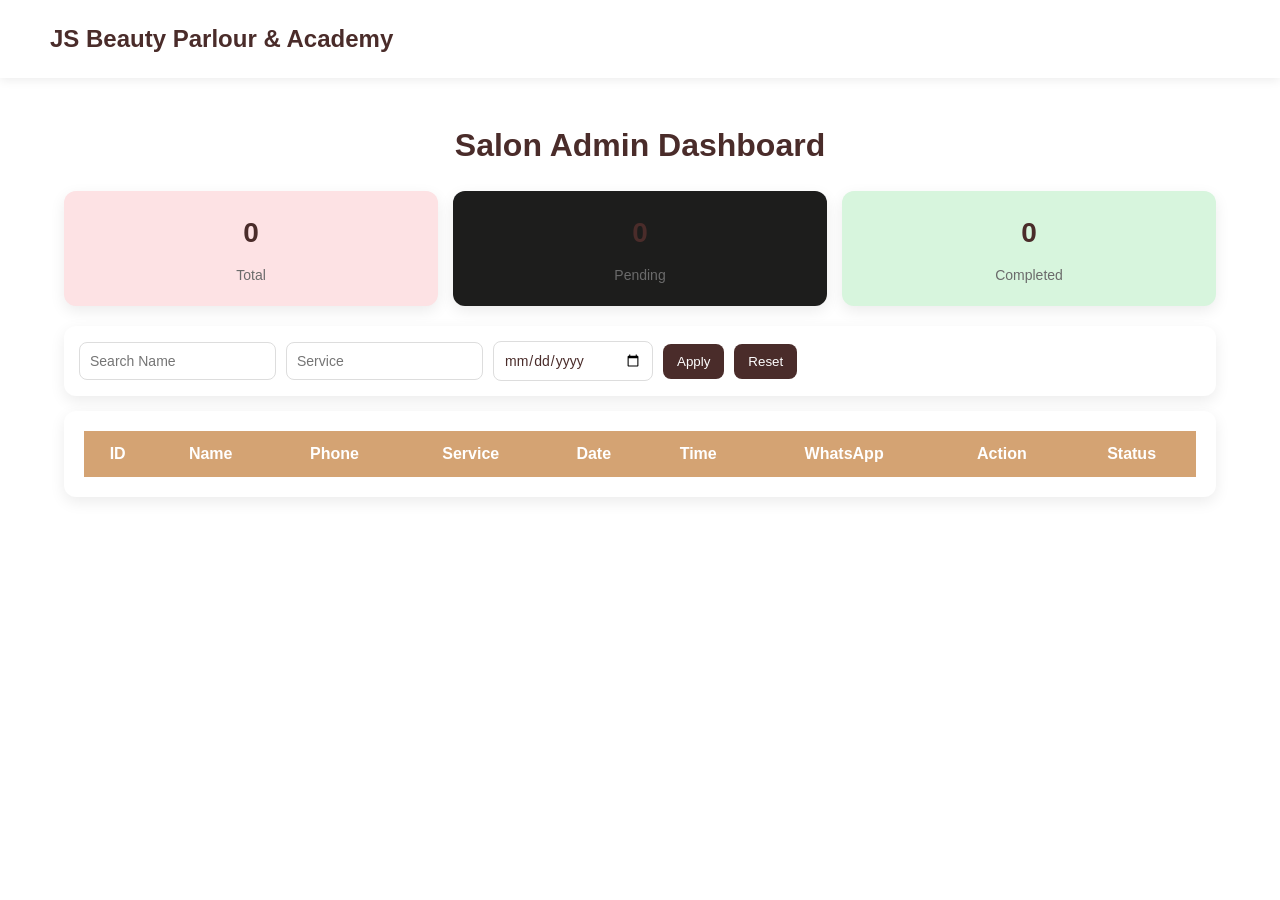
==== pages/admin.html @ 8a8b9c5a "Implemented responsive frontend for salon management website" ====
<!DOCTYPE html>
<html lang="en">
<head>
<meta charset="UTF-8">
<meta name="viewport" content="width=device-width, initial-scale=1.0">
<title>Salon Admin Dashboard</title>

<link rel="stylesheet" href="../style.css">

<style>
.admin-container{
    width:90%;
    max-width:1200px;
    margin:40px auto;
}

.admin-title{
    text-align:center;
    color:#4A2C2A;
    margin-bottom:10px;
}

/* ================= STATS ================= */
.stats-row{
    display:flex;
    gap:15px;
    flex-wrap:wrap;
    margin:20px 0;
}

.stat-box{
    flex:1;
    min-width:200px;
    padding:20px;
    border-radius:12px;
    text-align:center;
    box-shadow:0 5px 15px rgba(0,0,0,0.08);
}

.stat-box h2{
    font-size:28px;
    margin:0;
    font-weight:600;
}

.stat-box p{
    margin-top:8px;
}

/* COLORS */
.stat-box.total{ background:#fde2e4; }
.stat-box.pending{ background:#1d1d1c; }
.stat-box.done{ background:#d7f5dd; }

/* ================= FILTER ================= */
.filter-bar{
    display:flex;
    gap:10px;
    flex-wrap:wrap;
    margin:15px 0;
    padding:15px;
    background:white;
    border-radius:12px;
    box-shadow:0 5px 15px rgba(0,0,0,0.08);
}

.filter-bar input{
    padding:10px;
    border-radius:8px;
    border:1px solid #ddd;
    min-width:160px;
}

.filter-bar button{
    padding:10px 14px;
    border:none;
    border-radius:8px;
    cursor:pointer;
    background:#4A2C2A;
    color:white;
}

/* ================= TABLE ================= */
.table-wrapper{
    background:white;
    padding:20px;
    border-radius:12px;
    box-shadow:0 5px 15px rgba(0,0,0,0.08);
    overflow-x:auto;
}

table{
    width:100%;
    border-collapse:collapse;
}

th{
    background:#D4A373;
    color:white;
    padding:10px;
}

td{
    padding:10px;
    text-align:center;
    border-bottom:1px solid #eee;
}

/* BUTTONS */
button{
    background:red;
    color:white;
    border:none;
    padding:6px 10px;
    border-radius:6px;
    cursor:pointer;
}

/* WHATSAPP */
.whatsapp-btn{
    background:#25D366 !important;
    color:white !important;
    padding:6px 10px;
    border-radius:6px;
    text-decoration:none;
    display:inline-block;
}

/* STATUS BUTTON */
.status-btn{
    padding:6px 10px;
    border:none;
    border-radius:6px;
    cursor:pointer;
    color:white;
}

.status-Pending{ background:#f39c12; }
.status-Done{ background:#2ecc71; }
</style>

</head>

<body>

<nav>
    <div class="logo">JS Beauty Parlour & Academy</div>
</nav>

<div class="admin-container">

<h1 class="admin-title">Salon Admin Dashboard</h1>

<!-- STATS -->
<div class="stats-row">

    <div class="stat-box total">
        <h2 id="totalBookings">0</h2>
        <p>Total</p>
    </div>

    <div class="stat-box pending">
        <h2 id="pendingCount">0</h2>
        <p>Pending</p>
    </div>

    <div class="stat-box done">
        <h2 id="doneCount">0</h2>
        <p>Completed</p>
    </div>

</div>

<!-- FILTER -->
<div class="filter-bar">
    <input type="text" id="filterName" placeholder="Search Name">
    <input type="text" id="filterService" placeholder="Service">
    <input type="date" id="filterDate">

    <button onclick="applyFilters()">Apply</button>
    <button onclick="resetFilters()">Reset</button>
</div>

<!-- TABLE -->
<div class="table-wrapper">
<table>
<thead>
<tr>
<th>ID</th>
<th>Name</th>
<th>Phone</th>
<th>Service</th>
<th>Date</th>
<th>Time</th>
<th>WhatsApp</th>
<th>Action</th>
<th>Status</th>
</tr>
</thead>

<tbody id="appointmentTable"></tbody>
</table>
</div>

</div>

<script src="../script.js"></script>
<script>
window.addEventListener("DOMContentLoaded", loadAppointments);
</script>

</body>
</html>
---- style.css ----
/* =========================
   GLOBAL
========================= */

*, *::before, *::after {
    margin: 0;
    padding: 0;
    box-sizing: border-box;
    font-family: 'Poppins', sans-serif;
}

body {
    background: #ffffff;
    color: #333;
    line-height: 1.6;
    padding-top: 80px; /* offset for fixed navbar */
}

img {
    max-width: 100%;
    height: auto;
    display: block;
}

/* =========================
   NAVBAR
========================= */

nav {
    display: flex;
    justify-content: space-between;
    align-items: center;
    padding: 20px 50px;
    background: #ffffff;
    position: fixed;
    top: 0;
    left: 0;
    width: 100%;
    z-index: 9999;
    box-shadow: 0 2px 10px rgba(0, 0, 0, 0.08);
}

.logo {
    font-size: 24px;
    font-weight: 700;
    color: #4A2C2A;
    white-space: nowrap;
}

/* Desktop nav menu */
.nav-menu {
    display: flex;
    gap: 25px;
    list-style: none;
    margin-left: auto;
}

.nav-menu li a {
    text-decoration: none;
    color: #333;
    font-weight: 500;
    transition: color 0.3s;
}

.nav-menu li a:hover {
    color: #D4A373;
}

/* Hamburger button — hidden on desktop */
.menu-toggle {
    display: none;
    font-size: 28px;
    background: none;
    border: none;
    cursor: pointer;
    color: #4A2C2A;
    line-height: 1;
}

/* =========================
   HERO SECTION
========================= */

.hero {
    background: linear-gradient(135deg, #ffffff, #fdf6f0);
    text-align: center;
    padding: 120px 20px;
    display: flex;
    flex-direction: column;
    justify-content: center;
    align-items: center;
}

.hero h1 {
    font-size: 55px;
    color: #4A2C2A;
    margin-bottom: 15px;
}

.hero-line {
    width: 120px;
    height: 4px;
    background: #D4A373;
    border-radius: 5px;
    margin: 15px auto 25px auto;
}

.hero p {
    font-size: 20px;
    color: #666;
    max-width: 700px;
    margin-bottom: 30px;
}

/* =========================
   BUTTON
========================= */

.btn {
    text-decoration: none;
    background: #D4A373;
    color: white;
    padding: 14px 30px;
    border-radius: 30px;
    font-weight: 600;
    transition: 0.3s;
    display: inline-block;
}

.btn:hover {
    background: #c28c58;
    transform: translateY(-2px);
}

/* =========================
   STATS
========================= */

.stats {
    display: flex;
    justify-content: center;
    gap: 60px;
    padding: 60px 20px;
    text-align: center;
    flex-wrap: wrap;
}

.stats h2 {
    color: #D4A373;
    font-size: 35px;
}

.stats p {
    margin-top: 10px;
}

/* =========================
   SERVICES
========================= */

.services {
    padding: 80px 20px;
    text-align: center;
}

.services h2 {
    color: #4A2C2A;
    margin-bottom: 40px;
}

.service-container {
    display: flex;
    justify-content: center;
    gap: 30px;
    flex-wrap: wrap;
}

/* =========================
   CARDS
========================= */

.card {
    width: 280px;
    padding: 30px;
    background: white;
    border-radius: 15px;
    box-shadow: 0 5px 20px rgba(0, 0, 0, 0.08);
    transition: 0.3s;
}

.card:hover {
    transform: translateY(-8px);
    box-shadow: 0 10px 25px rgba(0, 0, 0, 0.15);
}

.card i {
    font-size: 45px;
    color: #D4A373;
    margin-bottom: 15px;
}

.card h3 {
    margin-bottom: 10px;
    color: #4A2C2A;
}

/* =========================
   OFFERS (homepage widget)
========================= */

.offers {
    padding: 80px 20px;
    text-align: center;
}

.offers h2 {
    color: #4A2C2A;
    margin-bottom: 30px;
}

.offer-box {
    width: 350px;
    margin: auto;
    padding: 30px;
    border-radius: 15px;
    box-shadow: 0 5px 20px rgba(0, 0, 0, 0.08);
}

.offer-box h3 {
    color: #4A2C2A;
}

.offer-box h4 {
    color: #D4A373;
    margin-top: 15px;
    font-size: 24px;
}

/* =========================
   OFFERS PAGE
========================= */

.offers-page {
    padding: 80px 20px;
    text-align: center;
    background: linear-gradient(135deg, #ffffff, #fdf6f0);
}

.offers-page h1 {
    color: #4A2C2A;
    margin-bottom: 10px;
}

.offers-page p {
    color: #666;
    margin-bottom: 40px;
}

.offer-grid {
    display: grid;
    grid-template-columns: repeat(auto-fit, minmax(280px, 1fr));
    gap: 25px;
    max-width: 1200px;
    margin: auto;
}

.offer-card {
    background: white;
    padding: 30px;
    border-radius: 20px;
    box-shadow: 0 8px 20px rgba(0, 0, 0, 0.08);
    transition: 0.3s;
    border-top: 5px solid #D4A373;
}

.offer-card:hover {
    transform: translateY(-8px);
    box-shadow: 0 12px 25px rgba(0, 0, 0, 0.15);
}

.offer-card h2 {
    color: #4A2C2A;
    margin-bottom: 15px;
    font-size: 22px;
}

.offer-card h3 {
    color: #D4A373;
    font-size: 32px;
    margin-bottom: 15px;
}

.offer-card p {
    color: #666;
    margin-bottom: 0;
}

/* =========================
   GALLERY
========================= */

.gallery {
    display: flex;
    flex-wrap: wrap;
    justify-content: center;
    gap: 20px;
    padding: 40px;
}

.gallery img {
    width: 300px;
    height: 350px;
    object-fit: cover;
    border-radius: 15px;
    transition: 0.3s;
    box-shadow: 0 5px 20px rgba(0, 0, 0, 0.1);
}

.gallery img:hover {
    transform: scale(1.05);
}

/* =========================
   BOOKING PAGE
========================= */

.booking-container {
    width: 90%;
    max-width: 700px;
    margin: 60px auto;
    padding: 40px;
    background: #ffffff;
    border-radius: 25px;
    box-shadow: 0 10px 30px rgba(0, 0, 0, 0.08);
    border-top: 5px solid #D4A373;
}

.booking-container h1 {
    text-align: center;
    color: #4A2C2A;
    font-size: 42px;
    margin-bottom: 10px;
}

.booking-subtitle {
    text-align: center;
    color: #777;
    margin-bottom: 35px;
    font-size: 18px;
}

.booking-form {
    display: flex;
    flex-direction: column;
    gap: 18px;
}

.booking-form input,
.booking-form select,
.booking-form textarea,
.booking-container input,
.booking-container select,
.booking-container textarea {
    width: 100%;
    padding: 15px 16px;
    border: 1px solid #ddd;
    border-radius: 12px;
    outline: none;
    font-size: 16px;
    transition: 0.3s;
    box-sizing: border-box;
}

.booking-form input:focus,
.booking-form select:focus,
.booking-form textarea:focus,
.booking-container input:focus,
.booking-container select:focus,
.booking-container textarea:focus {
    border-color: #D4A373;
    box-shadow: 0 0 8px rgba(212, 163, 115, 0.3);
}

.booking-form textarea,
.booking-container textarea {
    height: 140px;
    resize: none;
}

.booking-form button,
.booking-container button {
    background: #D4A373;
    color: white;
    border: none;
    padding: 16px;
    border-radius: 12px;
    cursor: pointer;
    font-size: 18px;
    font-weight: bold;
    transition: 0.3s;
}

.booking-form button:hover,
.booking-container button:hover {
    background: #c28c58;
    transform: translateY(-3px);
}

/* =========================
   POPUP NOTIFICATIONS
========================= */
.success-popup {
    position: fixed;
    top: 50%;
    left: 50%;
    transform: translate(-50%, -50%) scale(0.9);
    width: 350px;
    background: white;
    padding: 30px;
    border-radius: 20px;
    text-align: center;
    box-shadow: 0 10px 30px rgba(0, 0, 0, 0.2);
    opacity: 0;
    pointer-events: none;
    transition: opacity 0.3s ease, transform 0.3s ease;
    z-index: 9999;
}

.success-popup.show {
    opacity: 1;
    pointer-events: auto;
    transform: translate(-50%, -50%) scale(1);
}

/* =========================
   CONTACT PAGE
========================= */

.contact-container {
    max-width: 900px;
    margin: auto;
    padding: 50px 20px;
}

.contact-container h1 {
    text-align: center;
    margin-bottom: 30px;
    color: #4A2C2A;
}

.contact-container h3 {
    color: #4A2C2A;
    margin-top: 20px;
}

.contact-container a {
    color: #D4A373;
    text-decoration: none;
    font-weight: 600;
}

/* =========================
   WHATSAPP BUTTON
========================= */

.whatsapp {
    position: fixed;
    bottom: 20px;
    right: 20px;
    width: 60px;
    height: 60px;
    background: #25D366;
    display: flex;
    justify-content: center;
    align-items: center;
    border-radius: 50%;
    text-decoration: none;
    color: white;
    font-size: 28px;
    box-shadow: 0 5px 15px rgba(0, 0, 0, 0.2);
    z-index: 1000;
}

a.whatsapp-btn {
    background: #25D366 !important;
    color: white !important;
    padding: 6px 10px;
    border-radius: 6px;
    text-decoration: none;
    display: inline-block;
    font-weight: 500;
}

a.whatsapp-btn:hover {
    opacity: 0.85;
}

.whatsapp-cell {
    text-align: center;
    vertical-align: middle;
}

/* =========================
   ADMIN / FILTER BAR
========================= */

.filter-bar {
    display: flex;
    gap: 10px;
    flex-wrap: wrap;
    margin: 20px 0;
    padding: 15px;
    background: white;
    border-radius: 12px;
    box-shadow: 0 5px 15px rgba(0, 0, 0, 0.08);
    align-items: center;
}

.filter-bar input {
    padding: 10px 12px;
    border: 1px solid #eee;
    border-radius: 8px;
    font-size: 14px;
    outline: none;
    color: #4A2C2A;
    background: #fff;
    transition: 0.2s;
}

.filter-bar input:focus {
    border-color: #D4A373;
    box-shadow: 0 0 0 2px rgba(212, 163, 115, 0.25);
}

.filter-btn {
    padding: 10px 14px;
    border: none;
    border-radius: 8px;
    cursor: pointer;
    font-size: 13px;
    font-weight: 500;
    transition: 0.2s;
}

.filter-apply {
    background: #4A2C2A;
    color: white;
}

.filter-apply:hover {
    background: #3b221f;
}

.filter-reset {
    background: #D4A373;
    color: white;
}

.filter-reset:hover {
    background: #c7925f;
}

/* =========================
   STATS ROW (Admin)
========================= */

.stats-row {
    display: flex;
    gap: 15px;
    flex-wrap: wrap;
    margin: 20px 0;
}

.stat-box {
    flex: 1;
    min-width: 200px;
    padding: 20px;
    border-radius: 12px;
    text-align: center;
    box-shadow: 0 5px 12px rgba(0, 0, 0, 0.06);
    color: #333;
    background: #fff;
}

.stat-box.total  { background: #FCE8E6; }
.stat-box.pending { background: #F6E7C1; }
.stat-box.done   { background: #DDF3E4; }

.stat-box h2 {
    margin: 0;
    font-size: 32px;
    font-weight: 600;
    color: #4A2C2A;
}

.stat-box p {
    margin-top: 6px;
    font-size: 14px;
    color: #6b6b6b;
}

/* =========================
   CONTAINER UTILITY
========================= */

.container {
    width: 100%;
    max-width: 1200px;
    margin: auto;
    padding: 10px;
}

/* =========================
   PAGE BACKGROUND UTILITY
========================= */

.page-background {
    background: linear-gradient(135deg, #ffffff, #fdf6f0);
    min-height: 100vh;
}

/* =========================
   PAGE HEADINGS
========================= */

h1 {
    text-align: center;
    color: #4A2C2A;
    margin: 40px 0;
}

/* =========================
   TABLE
========================= */

table {
    width: 100%;
    border-collapse: collapse;
}

/* =========================
   FOOTER
========================= */

footer {
    background: #4A2C2A;
    color: white;
    text-align: center;
    padding: 40px 20px;
    margin-top: 60px;
}

footer h3 {
    margin-bottom: 10px;
}

footer p {
    margin: 5px 0;
}

/* =========================================
   MOBILE RESPONSIVE  (max-width: 768px)
========================================= */

@media screen and (max-width: 768px) {

    /* --- Navbar --- */
    nav {
        padding: 15px 20px;
        flex-wrap: nowrap;
        position: fixed;
    }

    .logo {
        font-size: 16px;
        max-width: 75%;
    }

    .menu-toggle {
        display: block; /* show hamburger */
    }

    .nav-menu {
        display: none;           /* hidden by default */
        position: absolute;
        top: 70px;
        left: 0;
        width: 100%;
        background: white;
        flex-direction: column;
        padding: 20px 0;
        box-shadow: 0 5px 15px rgba(0, 0, 0, 0.1);
        gap: 0;
    }

    .nav-menu.show {
        display: flex;           /* toggled by JS */
    }

    .nav-menu li {
        margin: 12px 0;
        text-align: center;
    }

    .nav-menu li a {
        font-size: 16px;
    }

    /* --- Hero --- */
    .hero {
        padding: 80px 20px;
    }

    .hero h1 {
        font-size: 32px;
        line-height: 1.3;
    }

    .hero p {
        font-size: 16px;
    }

    /* --- Stats --- */
    .stats {
        flex-direction: column;
        gap: 25px;
    }

    /* --- Services / Cards --- */
    .service-container {
        flex-direction: column;
        align-items: center;
    }

    .card {
        width: 100%;
        max-width: 400px;
    }

    /* --- Offers --- */
    .offer-box {
        width: 90%;
    }

    .offer-grid {
        grid-template-columns: 1fr;
    }

    /* --- Gallery --- */
    .gallery {
        padding: 20px;
        gap: 15px;
    }

    .gallery img {
        width: 100%;
        height: auto;
        min-height: 220px;
        object-fit: cover;
    }

    /* --- Booking --- */
    .booking-container {
        width: 95%;
        padding: 25px 20px;
        margin: 30px auto;
    }

    .booking-container h1 {
        font-size: 30px;
    }

    /* --- Contact --- */
    .contact-container {
        padding: 30px 20px;
    }

    /* --- Admin Filter --- */
    .filter-bar {
        flex-direction: column;
        align-items: stretch;
    }

    .filter-bar input,
    .filter-btn {
        width: 100%;
    }

    /* --- Admin Stats Row --- */
    .stat-box {
        min-width: 100%;
    }

    /* --- Tables --- */
    table {
        display: block;
        overflow-x: auto;
        white-space: nowrap;
        -webkit-overflow-scrolling: touch;
    }

    /* --- Footer --- */
    footer {
        padding: 30px 15px;
    }

    /* --- Success popup width on small screens --- */
    .success-popup {
        width: 90%;
        max-width: 350px;
    }
}

/* FIX FONT AWESOME ICONS */
.card i {
    font-size: 50px;
    color: #D4A373;
    display: block;
    margin-bottom: 20px;
}
.icon{
    font-size:50px;
    margin-bottom:20px;
}


.icon{
    font-size:55px;
    margin-bottom:20px;
    color: #8B5E3C;
    font-weight:bold;
}
.icon{
    font-size: 55px;
    color: #8B5E3C;
    margin-bottom: 20px;
    display: block;
    line-height: 1;
}

.popup-icon {
    width: 90px;
    height: 90px;
    margin: 0 auto 15px;

    border-radius: 50%;
    background: #2ecc71; /* green */
    color: white;

    font-size: 50px;   /* bigger tick */
    font-weight: bold;

    display: flex;
    align-items: center;
    justify-content: center;

    box-shadow: 0 6px 18px rgba(46, 204, 113, 0.35);
}
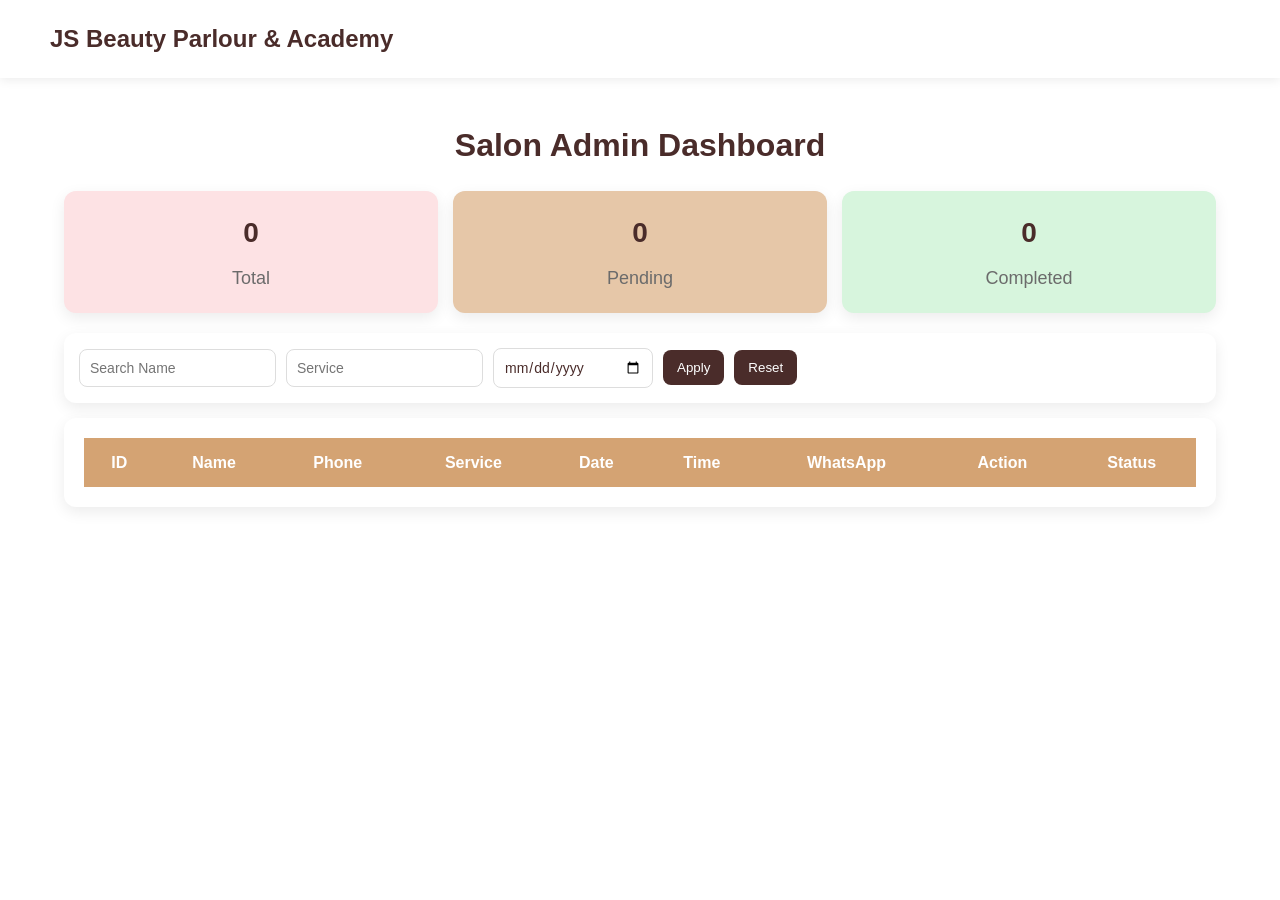
==== commit c6384ea7: "Updated admin dashboard theme colors and UI styling" ====
--- a/pages/admin.html
+++ b/pages/admin.html
@@ -8,6 +8,7 @@
 <link rel="stylesheet" href="../style.css">
 
 <style>
+
 .admin-container{
     width:90%;
     max-width:1200px;
@@ -21,6 +22,7 @@
 }
 
 /* ================= STATS ================= */
+
 .stats-row{
     display:flex;
     gap:15px;
@@ -45,14 +47,28 @@
 
 .stat-box p{
     margin-top:8px;
-}
-
-/* COLORS */
-.stat-box.total{ background:#fde2e4; }
-.stat-box.pending{ background:#1d1d1c; }
-.stat-box.done{ background:#d7f5dd; }
+    font-size:18px;
+}
+
+/* ================= COLORS ================= */
+
+.stat-box.total{
+    background:#fde2e4;
+    color:#4A2C2A;
+}
+
+.stat-box.pending{
+    background:#e6c7a8;
+    color:#4A2C2A;
+}
+
+.stat-box.done{
+    background:#d7f5dd;
+    color:#4A2C2A;
+}
 
 /* ================= FILTER ================= */
+
 .filter-bar{
     display:flex;
     gap:10px;
@@ -78,9 +94,15 @@
     cursor:pointer;
     background:#4A2C2A;
     color:white;
+    transition:0.3s;
+}
+
+.filter-bar button:hover{
+    background:#6b3f3b;
 }
 
 /* ================= TABLE ================= */
+
 .table-wrapper{
     background:white;
     padding:20px;
@@ -97,16 +119,17 @@
 th{
     background:#D4A373;
     color:white;
-    padding:10px;
+    padding:12px;
 }
 
 td{
-    padding:10px;
+    padding:12px;
     text-align:center;
     border-bottom:1px solid #eee;
 }
 
-/* BUTTONS */
+/* ================= BUTTONS ================= */
+
 button{
     background:red;
     color:white;
@@ -116,7 +139,8 @@
     cursor:pointer;
 }
 
-/* WHATSAPP */
+/* ================= WHATSAPP ================= */
+
 .whatsapp-btn{
     background:#25D366 !important;
     color:white !important;
@@ -126,7 +150,8 @@
     display:inline-block;
 }
 
-/* STATUS BUTTON */
+/* ================= STATUS BUTTON ================= */
+
 .status-btn{
     padding:6px 10px;
     border:none;
@@ -135,8 +160,14 @@
     color:white;
 }
 
-.status-Pending{ background:#f39c12; }
-.status-Done{ background:#2ecc71; }
+.status-Pending{
+    background:#d4a373;
+}
+
+.status-Done{
+    background:#2ecc71;
+}
+
 </style>
 
 </head>
@@ -151,7 +182,8 @@
 
 <h1 class="admin-title">Salon Admin Dashboard</h1>
 
-<!-- STATS -->
+<!-- ================= STATS ================= -->
+
 <div class="stats-row">
 
     <div class="stat-box total">
@@ -171,40 +203,52 @@
 
 </div>
 
-<!-- FILTER -->
+<!-- ================= FILTER ================= -->
+
 <div class="filter-bar">
+
     <input type="text" id="filterName" placeholder="Search Name">
+
     <input type="text" id="filterService" placeholder="Service">
+
     <input type="date" id="filterDate">
 
     <button onclick="applyFilters()">Apply</button>
+
     <button onclick="resetFilters()">Reset</button>
-</div>
-
-<!-- TABLE -->
+
+</div>
+
+<!-- ================= TABLE ================= -->
+
 <div class="table-wrapper">
+
 <table>
+
 <thead>
 <tr>
-<th>ID</th>
-<th>Name</th>
-<th>Phone</th>
-<th>Service</th>
-<th>Date</th>
-<th>Time</th>
-<th>WhatsApp</th>
-<th>Action</th>
-<th>Status</th>
+    <th>ID</th>
+    <th>Name</th>
+    <th>Phone</th>
+    <th>Service</th>
+    <th>Date</th>
+    <th>Time</th>
+    <th>WhatsApp</th>
+    <th>Action</th>
+    <th>Status</th>
 </tr>
 </thead>
 
 <tbody id="appointmentTable"></tbody>
+
 </table>
+
 </div>
 
 </div>
 
 <script src="../script.js"></script>
+
 <script>
 window.addEventListener("DOMContentLoaded", loadAppointments);
 </script>
--- a/style.css
+++ b/style.css
@@ -855,4 +855,5 @@
     justify-content: center;
 
     box-shadow: 0 6px 18px rgba(46, 204, 113, 0.35);
-}+}
+
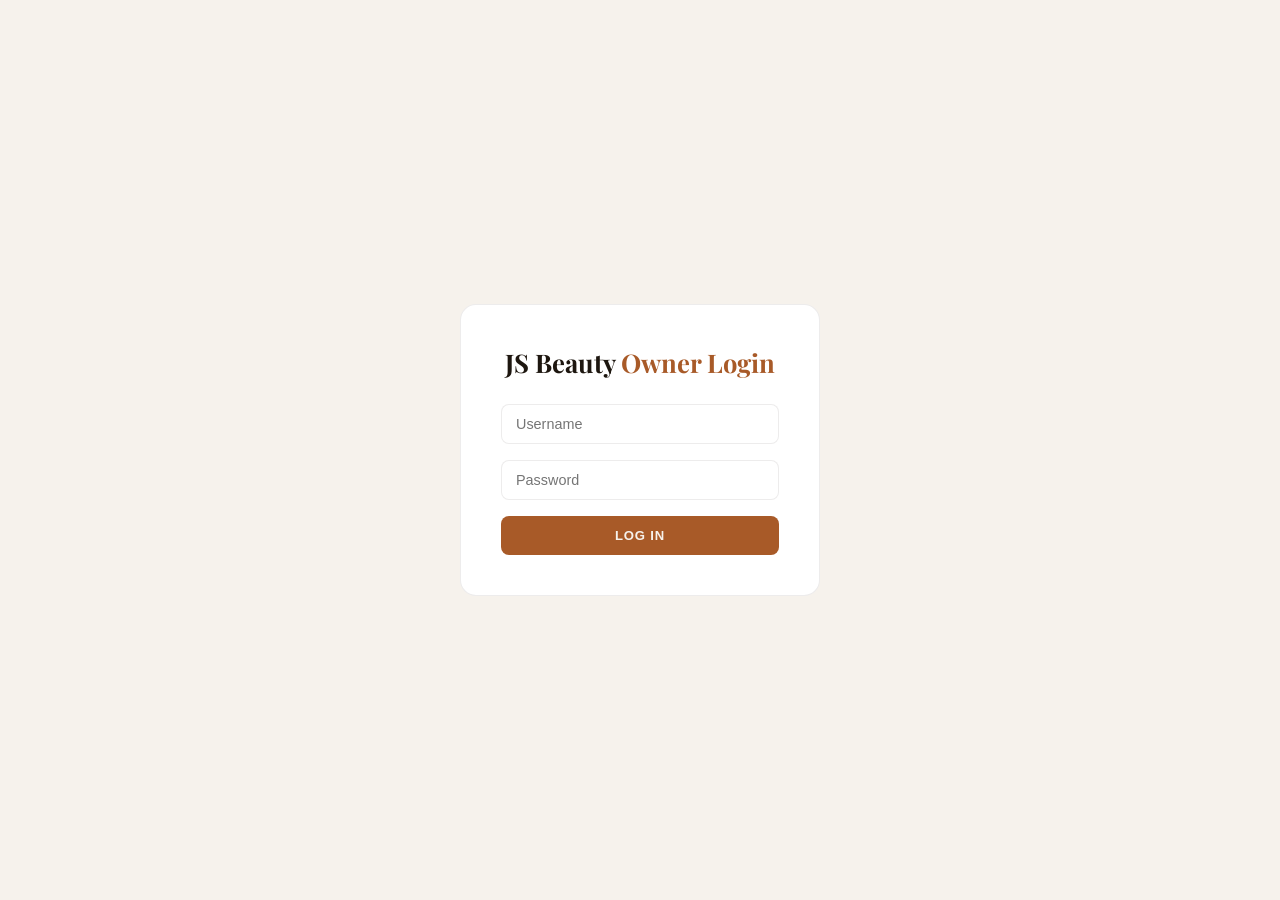
==== commit 70bb275c: "style: switch website from dark theme to light theme" ====
--- a/pages/admin.html
+++ b/pages/admin.html
@@ -3,255 +3,221 @@
 <head>
 <meta charset="UTF-8">
 <meta name="viewport" content="width=device-width, initial-scale=1.0">
-<title>Salon Admin Dashboard</title>
-
-<link rel="stylesheet" href="../style.css">
-
+<title>Owner Dashboard — JS Beauty Parlour & Academy</title>
+<link rel="preconnect" href="https://fonts.googleapis.com">
+<link href="https://fonts.googleapis.com/css2?family=Playfair+Display:wght@600;700&family=Inter:wght@400;500;600;700&display=swap" rel="stylesheet">
 <style>
-
-.admin-container{
-    width:90%;
-    max-width:1200px;
-    margin:40px auto;
-}
-
-.admin-title{
-    text-align:center;
-    color:#4A2C2A;
-    margin-bottom:10px;
-}
-
-/* ================= STATS ================= */
-
-.stats-row{
-    display:flex;
-    gap:15px;
-    flex-wrap:wrap;
-    margin:20px 0;
-}
-
-.stat-box{
-    flex:1;
-    min-width:200px;
-    padding:20px;
-    border-radius:12px;
-    text-align:center;
-    box-shadow:0 5px 15px rgba(0,0,0,0.08);
-}
-
-.stat-box h2{
-    font-size:28px;
-    margin:0;
-    font-weight:600;
-}
-
-.stat-box p{
-    margin-top:8px;
-    font-size:18px;
-}
-
-/* ================= COLORS ================= */
-
-.stat-box.total{
-    background:#fde2e4;
-    color:#4A2C2A;
-}
-
-.stat-box.pending{
-    background:#e6c7a8;
-    color:#4A2C2A;
-}
-
-.stat-box.done{
-    background:#d7f5dd;
-    color:#4A2C2A;
-}
-
-/* ================= FILTER ================= */
-
-.filter-bar{
-    display:flex;
-    gap:10px;
-    flex-wrap:wrap;
-    margin:15px 0;
-    padding:15px;
-    background:white;
-    border-radius:12px;
-    box-shadow:0 5px 15px rgba(0,0,0,0.08);
-}
-
-.filter-bar input{
-    padding:10px;
-    border-radius:8px;
-    border:1px solid #ddd;
-    min-width:160px;
-}
-
-.filter-bar button{
-    padding:10px 14px;
-    border:none;
-    border-radius:8px;
-    cursor:pointer;
-    background:#4A2C2A;
-    color:white;
-    transition:0.3s;
-}
-
-.filter-bar button:hover{
-    background:#6b3f3b;
-}
-
-/* ================= TABLE ================= */
-
-.table-wrapper{
-    background:white;
-    padding:20px;
-    border-radius:12px;
-    box-shadow:0 5px 15px rgba(0,0,0,0.08);
-    overflow-x:auto;
-}
-
-table{
-    width:100%;
-    border-collapse:collapse;
-}
-
-th{
-    background:#D4A373;
-    color:white;
-    padding:12px;
-}
-
-td{
-    padding:12px;
-    text-align:center;
-    border-bottom:1px solid #eee;
-}
-
-/* ================= BUTTONS ================= */
-
-button{
-    background:red;
-    color:white;
-    border:none;
-    padding:6px 10px;
-    border-radius:6px;
-    cursor:pointer;
-}
-
-/* ================= WHATSAPP ================= */
-
-.whatsapp-btn{
-    background:#25D366 !important;
-    color:white !important;
-    padding:6px 10px;
-    border-radius:6px;
-    text-decoration:none;
-    display:inline-block;
-}
-
-/* ================= STATUS BUTTON ================= */
-
-.status-btn{
-    padding:6px 10px;
-    border:none;
-    border-radius:6px;
-    cursor:pointer;
-    color:white;
-}
-
-.status-Pending{
-    background:#d4a373;
-}
-
-.status-Done{
-    background:#2ecc71;
-}
-
+  :root{--black: #F6F2EC;--black-2: #FAF7F2;--black-3: #FFFFFF;--black-4: #FFFFFF;--rg: #A85A28;--rg-light: #7D4319;--white: #1D160F;--w70: rgba(29,22,15,0.72);--w40: rgba(29,22,15,0.45);--w15: rgba(29,22,15,0.08);--border: rgba(168,90,40,0.20);--green: #178A49;--yellow: #8A6D1D;}
+  *{margin:0;padding:0;box-sizing:border-box;}
+  body{font-family:'Inter',sans-serif;background:var(--black);color:var(--white);min-height:100vh;}
+
+  /* LOGIN */
+  #loginScreen{display:flex;align-items:center;justify-content:center;min-height:100vh;padding:1rem;}
+  .login-card{background:var(--black-3);border:1px solid var(--w15);border-radius:16px;padding:2.5rem;width:100%;max-width:360px;}
+  .login-card h1{font-family:'Playfair Display',serif;font-size:1.6rem;margin-bottom:1.6rem;text-align:center;}
+  .login-card h1 span{color:var(--rg);}
+  .login-card input{width:100%;padding:11px 14px;margin-bottom:1rem;border:1px solid var(--w15);border-radius:8px;background:var(--black-4);color:var(--white);font-size:.9rem;}
+  .login-card button{width:100%;background:var(--rg);color:var(--black);border:none;padding:12px;border-radius:8px;font-weight:700;letter-spacing:.06em;text-transform:uppercase;font-size:.82rem;cursor:pointer;}
+  .login-err{color:#C23B3B;font-size:.78rem;text-align:center;margin-top:.6rem;display:none;}
+
+  /* DASHBOARD */
+  #dash{display:none;max-width:1100px;margin:0 auto;padding:2rem 1.2rem 4rem;}
+  .dash-head{display:flex;align-items:center;justify-content:space-between;margin-bottom:1.6rem;flex-wrap:wrap;gap:1rem;}
+  .dash-head h1{font-family:'Playfair Display',serif;font-size:1.7rem;}
+  .dash-head h1 span{color:var(--rg);}
+  .logout-btn{background:transparent;border:1px solid var(--w15);color:var(--w70);padding:8px 16px;border-radius:6px;font-size:.78rem;cursor:pointer;}
+
+  .stats-row{display:grid;grid-template-columns:repeat(4,1fr);gap:1rem;margin-bottom:2rem;}
+  .stat-card{background:var(--black-3);border:1px solid var(--w15);border-radius:12px;padding:1.2rem;text-align:center;}
+  .stat-num{font-family:'Playfair Display',serif;font-size:1.8rem;color:var(--rg);}
+  .stat-lbl{font-size:.7rem;color:var(--w40);text-transform:uppercase;letter-spacing:.08em;margin-top:.3rem;}
+
+  .filter-row{display:flex;gap:.6rem;margin-bottom:1.2rem;flex-wrap:wrap;}
+  .filter-btn{background:var(--black-3);border:1px solid var(--w15);color:var(--w70);padding:7px 16px;border-radius:20px;font-size:.78rem;cursor:pointer;}
+  .filter-btn.active{background:var(--rg);color:var(--black);border-color:var(--rg);font-weight:600;}
+
+  .appt-card{background:var(--black-3);border:1px solid var(--w15);border-radius:12px;padding:1.2rem 1.4rem;margin-bottom:.9rem;display:flex;justify-content:space-between;align-items:center;gap:1rem;flex-wrap:wrap;}
+  .appt-info{flex:1;min-width:200px;}
+  .appt-name{font-weight:600;font-size:1rem;}
+  .appt-meta{font-size:.8rem;color:var(--w40);margin-top:2px;line-height:1.5;}
+  .badge{display:inline-block;padding:3px 10px;border-radius:20px;font-size:.68rem;font-weight:700;letter-spacing:.05em;text-transform:uppercase;margin-left:8px;}
+  .badge.Pending{background:rgba(232,201,124,.15);color:var(--yellow);}
+  .badge.Confirmed{background:rgba(168,90,40,.15);color:var(--rg);}
+  .badge.Done{background:rgba(37,211,102,.15);color:var(--green);}
+
+  .appt-actions{display:flex;gap:.6rem;flex-wrap:wrap;}
+  .act-btn{border:none;padding:9px 14px;border-radius:7px;font-size:.78rem;font-weight:600;cursor:pointer;display:flex;align-items:center;gap:6px;}
+  .act-confirm{background:var(--green);color:#fff;}
+  .act-done{background:var(--rg);color:var(--black);}
+  .act-reset{background:transparent;border:1px solid var(--w15);color:var(--w70);}
+  .act-delete{background:transparent;border:1px solid rgba(255,80,80,.3);color:#C23B3B;}
+
+  .empty-state{text-align:center;padding:3rem;color:var(--w40);font-size:.9rem;}
+  .toast{position:fixed;bottom:1.5rem;left:50%;transform:translateX(-50%);background:var(--rg);color:var(--black);padding:10px 20px;border-radius:8px;font-size:.82rem;font-weight:600;display:none;z-index:300;}
 </style>
-
 </head>
-
 <body>
 
-<nav>
-    <div class="logo">JS Beauty Parlour & Academy</div>
-</nav>
-
-<div class="admin-container">
-
-<h1 class="admin-title">Salon Admin Dashboard</h1>
-
-<!-- ================= STATS ================= -->
-
-<div class="stats-row">
-
-    <div class="stat-box total">
-        <h2 id="totalBookings">0</h2>
-        <p>Total</p>
-    </div>
-
-    <div class="stat-box pending">
-        <h2 id="pendingCount">0</h2>
-        <p>Pending</p>
-    </div>
-
-    <div class="stat-box done">
-        <h2 id="doneCount">0</h2>
-        <p>Completed</p>
-    </div>
-
+<div id="loginScreen">
+  <div class="login-card">
+    <h1>JS Beauty <span>Owner Login</span></h1>
+    <input type="text" id="loginUser" placeholder="Username">
+    <input type="password" id="loginPass" placeholder="Password">
+    <button onclick="doLogin()">Log In</button>
+    <div class="login-err" id="loginErr">Invalid username or password.</div>
+  </div>
 </div>
 
-<!-- ================= FILTER ================= -->
-
-<div class="filter-bar">
-
-    <input type="text" id="filterName" placeholder="Search Name">
-
-    <input type="text" id="filterService" placeholder="Service">
-
-    <input type="date" id="filterDate">
-
-    <button onclick="applyFilters()">Apply</button>
-
-    <button onclick="resetFilters()">Reset</button>
-
+<div id="dash">
+  <div class="dash-head">
+    <h1>Appointment <span>Dashboard</span></h1>
+    <button class="logout-btn" onclick="logout()">Log Out</button>
+  </div>
+
+  <div class="stats-row">
+    <div class="stat-card"><div class="stat-num" id="statTotal">0</div><div class="stat-lbl">Total</div></div>
+    <div class="stat-card"><div class="stat-num" id="statPending">0</div><div class="stat-lbl">Pending</div></div>
+    <div class="stat-card"><div class="stat-num" id="statConfirmed">0</div><div class="stat-lbl">Confirmed</div></div>
+    <div class="stat-card"><div class="stat-num" id="statDone">0</div><div class="stat-lbl">Done</div></div>
+  </div>
+
+  <div class="filter-row" id="filterRow">
+    <button class="filter-btn active" data-f="All" onclick="setFilter('All')">All</button>
+    <button class="filter-btn" data-f="Pending" onclick="setFilter('Pending')">Pending</button>
+    <button class="filter-btn" data-f="Confirmed" onclick="setFilter('Confirmed')">Confirmed</button>
+    <button class="filter-btn" data-f="Done" onclick="setFilter('Done')">Done</button>
+  </div>
+
+  <div id="apptList"></div>
 </div>
 
-<!-- ================= TABLE ================= -->
-
-<div class="table-wrapper">
-
-<table>
-
-<thead>
-<tr>
-    <th>ID</th>
-    <th>Name</th>
-    <th>Phone</th>
-    <th>Service</th>
-    <th>Date</th>
-    <th>Time</th>
-    <th>WhatsApp</th>
-    <th>Action</th>
-    <th>Status</th>
-</tr>
-</thead>
-
-<tbody id="appointmentTable"></tbody>
-
-</table>
-
-</div>
-
-</div>
-
-<script src="../script.js"></script>
+<div class="toast" id="toast"></div>
 
 <script>
-window.addEventListener("DOMContentLoaded", loadAppointments);
+  // Point this at wherever your FastAPI backend is running
+  const API_BASE = "http://127.0.0.1:8000";
+
+  let appointments = [];
+  let currentFilter = "All";
+
+  function showToast(msg){
+    const t = document.getElementById('toast');
+    t.textContent = msg;
+    t.style.display = 'block';
+    setTimeout(()=> t.style.display='none', 2500);
+  }
+
+  async function doLogin(){
+    const username = document.getElementById('loginUser').value.trim();
+    const password = document.getElementById('loginPass').value.trim();
+    try{
+      const res = await fetch(`${API_BASE}/login`, {
+        method:'POST',
+        headers:{'Content-Type':'application/json'},
+        body: JSON.stringify({username, password})
+      });
+      if(!res.ok) throw new Error();
+      document.getElementById('loginScreen').style.display='none';
+      document.getElementById('dash').style.display='block';
+      sessionStorage.setItem('jsb_admin','1');
+      loadAppointments();
+    }catch(e){
+      document.getElementById('loginErr').style.display='block';
+    }
+  }
+
+  function logout(){
+    sessionStorage.removeItem('jsb_admin');
+    document.getElementById('dash').style.display='none';
+    document.getElementById('loginScreen').style.display='flex';
+  }
+
+  function setFilter(f){
+    currentFilter = f;
+    document.querySelectorAll('.filter-btn').forEach(b=>b.classList.toggle('active', b.dataset.f===f));
+    renderList();
+  }
+
+  async function loadAppointments(){
+    try{
+      const [apptRes, statsRes] = await Promise.all([
+        fetch(`${API_BASE}/appointments`),
+        fetch(`${API_BASE}/appointments/stats`)
+      ]);
+      appointments = await apptRes.json();
+      const stats = await statsRes.json();
+      document.getElementById('statTotal').textContent = stats.total;
+      document.getElementById('statPending').textContent = stats.pending;
+      document.getElementById('statConfirmed').textContent = stats.confirmed ?? 0;
+      document.getElementById('statDone').textContent = stats.done;
+      renderList();
+    }catch(e){
+      document.getElementById('apptList').innerHTML =
+        `<div class="empty-state">Could not reach the backend at ${API_BASE}.<br>Make sure the FastAPI server is running.</div>`;
+    }
+  }
+
+  function renderList(){
+    const list = document.getElementById('apptList');
+    const data = currentFilter==='All' ? appointments : appointments.filter(a=>a.status===currentFilter);
+
+    if(data.length===0){
+      list.innerHTML = `<div class="empty-state">No ${currentFilter==='All'?'':currentFilter.toLowerCase()} appointments.</div>`;
+      return;
+    }
+
+    list.innerHTML = data.map(a => `
+      <div class="appt-card">
+        <div class="appt-info">
+          <span class="appt-name">${a.name}<span class="badge ${a.status}">${a.status}</span></span>
+          <div class="appt-meta">${a.service}</div>
+          <div class="appt-meta">📅 ${a.date} · 🕐 ${a.time} · 📞 ${a.phone}</div>
+        </div>
+        <div class="appt-actions">
+          ${a.status==='Pending' ? `<button class="act-btn act-confirm" onclick="confirmAppt(${a.id})">💬 Confirm via WhatsApp</button>` : ''}
+          ${a.status==='Confirmed' ? `<button class="act-btn act-done" onclick="completeAppt(${a.id})">✓ Mark Done & Notify</button>` : ''}
+          ${a.status!=='Pending' ? `<button class="act-btn act-reset" onclick="resetAppt(${a.id})">↺ Reset</button>` : ''}
+          <button class="act-btn act-delete" onclick="deleteAppt(${a.id})">🗑 Delete</button>
+        </div>
+      </div>
+    `).join('');
+  }
+
+  async function confirmAppt(id){
+    const res = await fetch(`${API_BASE}/appointment/${id}/confirm`, {method:'PUT'});
+    const data = await res.json();
+    if(data.whatsapp_link) window.open(data.whatsapp_link, '_blank');
+    showToast('Marked Confirmed — send the WhatsApp message that just opened.');
+    loadAppointments();
+  }
+
+  async function completeAppt(id){
+    const res = await fetch(`${API_BASE}/appointment/${id}/complete`, {method:'PUT'});
+    const data = await res.json();
+    if(data.whatsapp_link) window.open(data.whatsapp_link, '_blank');
+    showToast('Marked Done — send the thank-you WhatsApp message that just opened.');
+    loadAppointments();
+  }
+
+  async function resetAppt(id){
+    await fetch(`${API_BASE}/appointment/${id}/reset`, {method:'PUT'});
+    showToast('Reset to Pending.');
+    loadAppointments();
+  }
+
+  async function deleteAppt(id){
+    if(!confirm('Delete this appointment?')) return;
+    await fetch(`${API_BASE}/appointment/${id}`, {method:'DELETE'});
+    showToast('Appointment deleted.');
+    loadAppointments();
+  }
+
+  // auto-login if session already active
+  if(sessionStorage.getItem('jsb_admin')==='1'){
+    document.getElementById('loginScreen').style.display='none';
+    document.getElementById('dash').style.display='block';
+    loadAppointments();
+  }
 </script>
-
 </body>
 </html>
